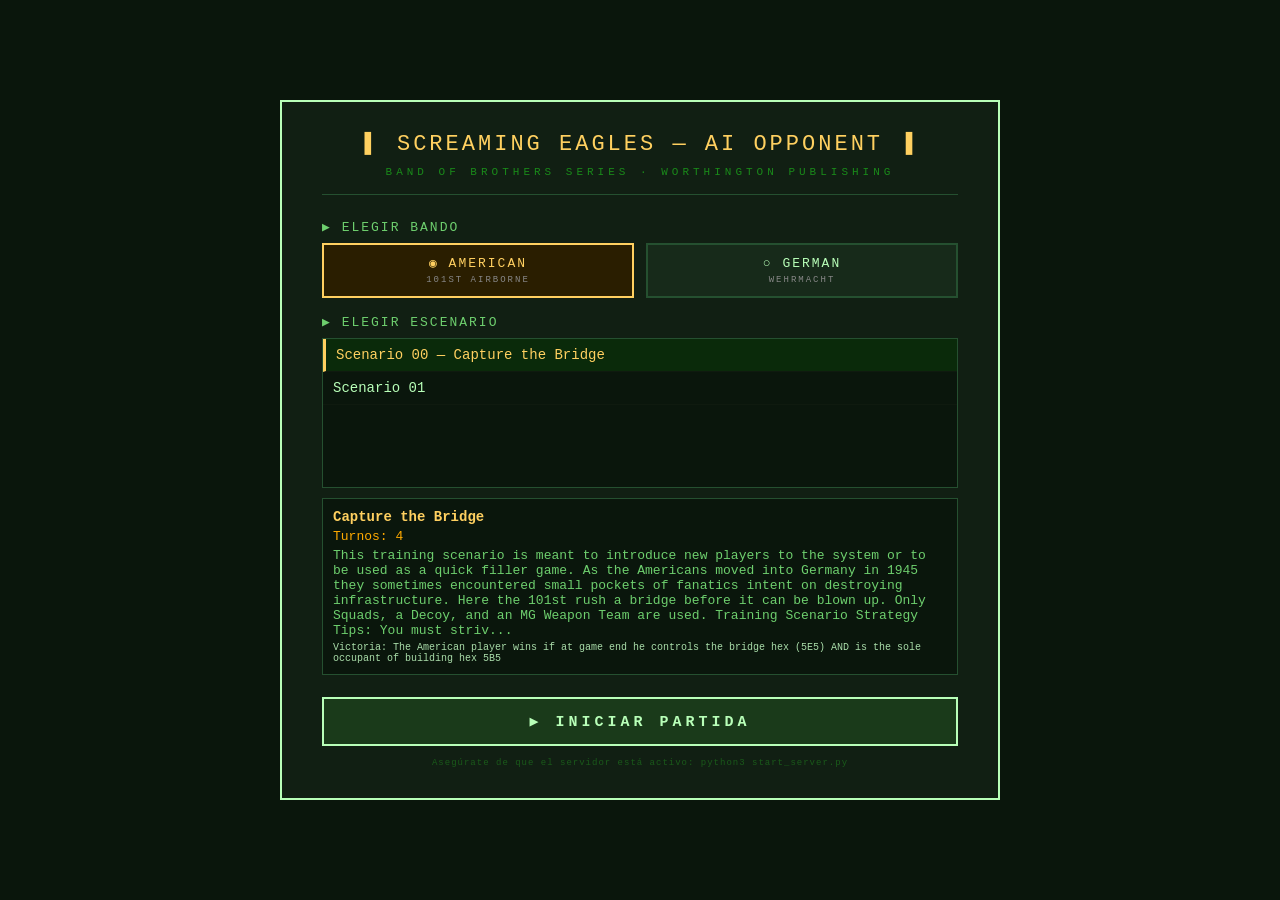
==== web_app/index.html @ 05a42299 "Initial commit — Screaming Eagles AI Opponent web app HTML/CSS/JS wargame con oponente IA basado en " ====
<!DOCTYPE html>
<html lang="es">
<head>
    <meta charset="UTF-8">
    <meta name="viewport" content="width=device-width, initial-scale=1.0">
    <title>SCREAMING EAGLES — AI OPPONENT</title>
    <link rel="stylesheet" href="css/style.css">
</head>
<body>

<!-- ═══════════════════════════════════════════════════════════════════════
     SETUP SCREEN
     ═══════════════════════════════════════════════════════════════════════ -->
<div id="setup-screen" class="screen active">
    <div class="setup-box">
        <div class="setup-title">
            ▌ SCREAMING EAGLES — AI OPPONENT ▐<br>
            <span style="font-size:11px;color:#1a8a1a;letter-spacing:4px">BAND OF BROTHERS SERIES · WORTHINGTON PUBLISHING</span>
        </div>

        <div class="setup-section-label">▶ ELEGIR BANDO</div>
        <div class="faction-row">
            <button class="faction-btn active" data-faction="american"
                    onclick="App.selectFaction(this)">
                ◉ AMERICAN<br>
                <span style="font-size:9px;color:#888">101st Airborne</span>
            </button>
            <button class="faction-btn" data-faction="german"
                    onclick="App.selectFaction(this)">
                ○ GERMAN<br>
                <span style="font-size:9px;color:#888">Wehrmacht</span>
            </button>
        </div>

        <div class="setup-section-label">▶ ELEGIR ESCENARIO</div>
        <div id="scenario-list"></div>

        <div class="scenario-info">
            <strong id="scenario-title">— Selecciona un escenario —</strong>
            <div id="scenario-turns" style="color:#ffaa00;margin-bottom:4px"></div>
            <div id="scenario-desc" style="margin-bottom:4px"></div>
            <div id="scenario-victoria" style="font-size:10px;color:#aaddaa"></div>
        </div>

        <button class="btn-start" onclick="App.startGame()">
            ▶ INICIAR PARTIDA
        </button>

        <div style="margin-top:12px;font-size:9px;color:#1a5a1a;text-align:center;letter-spacing:1px">
            Asegúrate de que el servidor está activo: python3 start_server.py
        </div>
    </div>
</div>

<!-- ═══════════════════════════════════════════════════════════════════════
     GAME SCREEN
     ═══════════════════════════════════════════════════════════════════════ -->
<div id="game-screen" class="screen" style="display:none">

    <!-- ── Header ──────────────────────────────────────────────────── -->
    <div id="header">
        <span class="hdr-brand">▌ SCREAMING EAGLES ▐</span>
        <span id="hdr-turn">TURNO 1/4</span>
        <span id="hdr-phase">▌ DESPLIEGUE ▐</span>
        <span id="hdr-ops" style="display:none"></span>
        <span id="hdr-cp" style="display:none"></span>
        <span id="hdr-ai-indicator">◌ IA...</span>
        <span id="kb-hint">SPC=dado · M=mover · F=disparar · O=opfire · P=pasar · ESC=cancelar</span>
        <span id="hdr-clock">00:00:00</span>
    </div>

    <!-- ── Body ─────────────────────────────────────────────────────── -->
    <div id="body">

        <!-- ── Panel Izquierdo ─────────────────────────────────────── -->
        <div id="panel-left">

            <div class="panel-section">
                <div class="panel-label">▶ ALIADOS</div>
                <div class="unit-list" id="unit-list-aliados"></div>
            </div>

            <div class="panel-section">
                <div class="panel-label">▶ EJE (IA)</div>
                <div class="unit-list" id="unit-list-eje"></div>
            </div>

            <div class="panel-section" style="flex:1;display:flex;flex-direction:column;overflow:hidden">
                <div class="panel-label">▶ LOG OPERACIONES</div>
                <div id="ops-log"></div>
            </div>

        </div>

        <!-- ── Panel Mapa ──────────────────────────────────────────── -->
        <div id="panel-map">
            <svg id="hexmap"></svg>
        </div>

        <!-- ── Panel Derecho ──────────────────────────────────────── -->
        <div id="panel-right">

            <!-- Detalles de unidad -->
            <div class="panel-section" id="unit-detail">
                <div class="panel-label">▶ UNIDAD SELECCIONADA</div>
                <div style="padding:6px 8px">
                    <div id="detail-name" style="color:#ffaa00;font-size:13px;font-weight:bold;margin-bottom:5px">— Sin selección —</div>
                    <div class="detail-row"><span id="detail-cat"></span><span id="detail-side" style="color:#888;font-size:10px"></span></div>
                    <div class="detail-row"><span id="detail-fp"></span></div>
                    <div class="detail-row"><span id="detail-melee"></span></div>
                    <div class="detail-row"><span id="detail-range"></span></div>
                    <div class="detail-row"><span id="detail-moral"></span></div>
                    <div class="detail-row"><span id="detail-mps"></span></div>
                    <div class="detail-row"><span id="detail-status"></span></div>
                    <div class="detail-row"><span id="detail-cara"></span><span id="detail-oculto" style="color:#55ff55;font-size:11px"></span></div>
                    <div class="detail-row"><span id="detail-coord" style="color:#ffaa00"></span></div>
                    <div class="detail-row"><span id="detail-markers" style="color:#666;font-size:10px"></span></div>
                </div>
            </div>

            <!-- Acciones -->
            <div class="panel-section" id="action-panel">
                <div class="action-label">▶ ACCIONES</div>
                <button id="btn-mover"    class="btn-action btn-primary" onclick="App.actionMover()">⇒ MOVER</button>
                <button id="btn-disparar"   class="btn-action btn-primary" onclick="App.actionDisparar()">⚡ DISPARAR</button>
                <button id="btn-fuego-comb" class="btn-action btn-primary" onclick="App.actionFuegoComb()">⚡⚡ FUEGO COMB.</button>
                <button id="btn-opfire"     class="btn-action btn-amber"   onclick="App.actionOpFire()">◉ OP FIRE</button>
                <button id="btn-finseq"   class="btn-action btn-amber"   onclick="App.actionFinSeq()">✔ FIN SECUENCIA</button>
                <button id="btn-cp"       class="btn-action btn-amber"   onclick="App.actionCP()">★ GASTAR CP</button>
                <button id="btn-humo"      class="btn-action btn-amber" onclick="App.actionTirarHumo()" style="display:none">☁ HUMO</button>
                <button id="btn-bombardeo" class="btn-action btn-red"   onclick="App.actionBomardeo()" style="display:none">✈ BOMBARDEO</button>
                <button id="btn-pasar"    class="btn-action btn-red"     onclick="App.actionPasar()">⏸ PASAR</button>
                <button id="btn-continue" class="btn-action btn-amber"   style="display:none">▶ CONTINUAR</button>
            </div>

            <!-- Dados -->
            <div class="panel-section" id="dice-panel">
                <div class="dice-label">▶ DADOS</div>
                <div id="dice-pending-label"></div>
                <div id="dice-result">—</div>
                <button id="btn-roll-dice" class="btn-action" onclick="App.rollDice()" style="display:block;text-align:center">
                    ⚀ TIRAR d10
                </button>
                <button id="btn-los-check" class="btn-action btn-los" onclick="App.actionLOSCheck()" style="display:block;margin-top:6px">
                    👁 COMPROBAR LOS
                </button>
            </div>

            <!-- CPs restantes -->
            <div class="panel-section" id="cp-panel">
                <div class="action-label">▶ PUNTOS DE COMANDO</div>
                <div id="statusbar-info" style="padding:4px 0;font-size:10px;color:#888">—</div>
            </div>

        </div>
    </div>

    <!-- ── Statusbar ─────────────────────────────────────────────── -->
    <div id="statusbar">
        <span id="status-dot" class="dot-ok">●</span>
        <span id="statusbar-msg" class="status-ok">● SISTEMA LISTO</span>
    </div>

</div>

<!-- ═══════════════════════════════════════════════════════════════════════
     MODAL DE VICTORIA
     ═══════════════════════════════════════════════════════════════════════ -->
<div id="victory-modal">
    <div class="victory-box">
        <div id="victory-title">★ VICTORIA ★</div>
        <div id="victory-subtitle">¡Objetivo completado!</div>
        <button class="btn-modal-close"
                onclick="document.getElementById('victory-modal').style.display='none'">
            ✖ CERRAR
        </button>
        &nbsp;
        <button class="btn-modal-close" onclick="location.reload()">
            ↺ NUEVA PARTIDA
        </button>
    </div>
</div>

<!-- ── Scripts (orden importante: dependencias primero) ─── -->
<script src="js/loader.js"></script>
<script src="js/hexmap.js"></script>
<script src="js/engine.js"></script>
<script src="js/ai.js"></script>
<script src="js/main.js"></script>

</body>
</html>
---- web_app/css/style.css ----
/* ═══════════════════════════════════════════════════════════════════════════
   Screaming Eagles — AI Opponent  |  Estética de terminal militar
   ═══════════════════════════════════════════════════════════════════════════ */

:root {
    --bg:       #0a160c;
    --panel:    #111f13;
    --frame:    #172a1a;
    --border:   #255030;
    --green:    #b8ffb8;
    --green-dim:#6ecf6e;
    --amber:    #ffd060;
    --red:      #ff7070;
    --blue:     #77aaff;
    --gray:     #a8c8aa;
    --font:     'Courier New', Courier, monospace;
}

* { box-sizing: border-box; margin: 0; padding: 0; }

body {
    background: var(--bg);
    color: var(--green);
    font-family: var(--font);
    height: 100vh;
    overflow: hidden;
    display: flex;
    flex-direction: column;
}

/* ── Pantallas ─────────────────────────────────────────────────────────── */

.screen { display: none; flex-direction: column; height: 100vh; }
.screen.active { display: flex; }

/* ═══════════════════════════════════════════════════════════
   SETUP SCREEN
   ═══════════════════════════════════════════════════════════ */

#setup-screen {
    align-items: center;
    justify-content: center;
    background: var(--bg);
}

.setup-box {
    border: 2px solid var(--green);
    background: var(--panel);
    padding: 30px 40px;
    min-width: 620px;
    max-width: 720px;
}

.setup-title {
    font-size: 22px;
    color: var(--amber);
    text-align: center;
    letter-spacing: 3px;
    margin-bottom: 24px;
    border-bottom: 1px solid var(--border);
    padding-bottom: 12px;
}

.setup-section-label {
    font-size: 13px;
    color: var(--green-dim);
    letter-spacing: 2px;
    margin: 16px 0 8px;
    text-transform: uppercase;
}

.faction-row {
    display: flex;
    gap: 12px;
    margin-bottom: 16px;
}

.faction-btn {
    flex: 1;
    padding: 10px;
    border: 2px solid var(--border);
    background: var(--frame);
    color: var(--green);
    font-family: var(--font);
    font-size: 13px;
    letter-spacing: 2px;
    cursor: pointer;
    text-transform: uppercase;
    transition: all 0.15s;
}
.faction-btn:hover  { border-color: var(--green); background: #1a3a1a; }
.faction-btn.active { border-color: var(--amber); color: var(--amber); background: #2a1e00; }

#scenario-list {
    height: 150px;
    overflow-y: auto;
    border: 1px solid var(--border);
    background: var(--bg);
    margin-bottom: 10px;
}

.scenario-item {
    padding: 8px 10px;
    cursor: pointer;
    font-size: 14px;
    border-bottom: 1px solid #0f1a0f;
    transition: background 0.1s;
}
.scenario-item:hover    { background: #1a3a1a; }
.scenario-item.selected { background: #0a2a0a; color: var(--amber); border-left: 3px solid var(--amber); }

.scenario-info {
    border: 1px solid var(--border);
    background: var(--bg);
    padding: 10px;
    font-size: 13px;
    min-height: 80px;
    color: var(--green-dim);
    margin-bottom: 14px;
}
.scenario-info strong { color: var(--amber); display: block; margin-bottom: 4px; font-size: 14px; }

.btn-start {
    width: 100%;
    padding: 13px;
    background: #1a3a1a;
    border: 2px solid var(--green);
    color: var(--green);
    font-family: var(--font);
    font-size: 15px;
    font-weight: bold;
    letter-spacing: 4px;
    cursor: pointer;
    text-transform: uppercase;
    margin-top: 8px;
    transition: all 0.15s;
}
.btn-start:hover { background: #2a5a2a; border-color: var(--amber); color: var(--amber); }

/* ═══════════════════════════════════════════════════════════
   GAME SCREEN
   ═══════════════════════════════════════════════════════════ */

#game-screen {
    display: flex;
    flex-direction: column;
    height: 100vh;
}

/* ── Header ──────────────────────────────────────────────── */

#header {
    background: var(--panel);
    border-bottom: 2px solid var(--border);
    padding: 6px 14px;
    display: flex;
    align-items: center;
    gap: 20px;
    flex-shrink: 0;
}

.hdr-brand {
    color: var(--amber);
    font-size: 16px;
    letter-spacing: 3px;
    white-space: nowrap;
}

#hdr-turn {
    font-size: 13px;
    color: var(--green);
    letter-spacing: 1px;
}

#hdr-phase {
    font-size: 14px;
    color: var(--amber);
    letter-spacing: 2px;
    flex: 1;
}

#hdr-ops {
    font-size: 13px;
    color: var(--blue);
    letter-spacing: 1px;
    padding: 0 8px;
}

#hdr-clock {
    font-size: 13px;
    color: var(--green-dim);
    font-variant-numeric: tabular-nums;
}

/* ── Body (3 paneles) ─────────────────────────────────────── */

#body {
    display: flex;
    flex: 1;
    overflow: hidden;
}

/* ── Panel Izquierdo ─────────────────────────────────────── */

#panel-left {
    width: 250px;
    min-width: 230px;
    background: var(--panel);
    border-right: 2px solid var(--border);
    display: flex;
    flex-direction: column;
    overflow: hidden;
    flex-shrink: 0;
}

.panel-section {
    border-bottom: 1px solid var(--border);
    flex-shrink: 0;
}

.panel-label {
    font-size: 13px;
    letter-spacing: 2px;
    color: var(--amber);
    padding: 5px 8px;
    background: var(--frame);
    text-transform: uppercase;
}

.unit-list {
    overflow-y: auto;
    max-height: 200px;
    padding: 2px 0;
}

.unit-item {
    font-size: 12px;
    padding: 4px 8px;
    border-bottom: 1px solid #0a160a;
    cursor: default;
    white-space: nowrap;
    overflow: hidden;
    text-overflow: ellipsis;
    color: var(--green);
    transition: background 0.1s;
    display: flex;
    align-items: center;
    gap: 5px;
}
.unit-item:hover     { background: #1a2a1a; }
.unit-item.unit-dead { color: var(--gray); text-decoration: line-through; }
.unit-item.unit-selected { background: #0a2a0a; color: var(--amber); }

.unit-status-badge {
    flex-shrink: 0;
    font-size: 10px;
    font-weight: bold;
    width: 18px;
    text-align: center;
    border-radius: 2px;
    padding: 0 1px;
}
.usb-ok     { color: var(--green-dim); }
.usb-used   { color: #556655; }
.usb-opfire { color: var(--amber); }
.usb-sup1   { color: #ffcc00; background: #332200; }
.usb-sup2   { color: var(--red); background: #330000; }
.usb-dead   { color: var(--gray); }
.unit-name  { flex: 1; overflow: hidden; text-overflow: ellipsis; }

#ops-log {
    flex: 1;
    overflow-y: auto;
    padding: 4px;
    font-size: 13px;
    color: var(--green-dim);
    background: var(--bg);
}

.log-line {
    padding: 1px 4px;
    border-bottom: 1px solid #0a100a;
    line-height: 1.4;
}
.log-phase   { color: var(--amber);    font-weight: bold; border-bottom-color: #2a1e00; }
.log-player  { color: var(--green); }
.log-ai      { color: var(--blue);     opacity: 0.9; }
.log-damage  { color: var(--red); }
.log-effect  { color: #ff9944; }
.log-ok      { color: #88ff88; }
.log-warn    { color: var(--amber); }

/* ── Panel Mapa (centro) ─────────────────────────────────── */

#panel-map {
    flex: 1;
    overflow: auto;
    background: #050d05;
    position: relative;
    display: flex;
    align-items: flex-start;
    justify-content: flex-start;
}

#hexmap {
    display: block;
    cursor: crosshair;
}

/* ── Highlights SVG ──────────────────────────────────────── */

.hex-hl { stroke: none; }
.hl-deploy  { fill: rgba(0,  200,  0,  0.30); }
.hl-move    { fill: rgba(50, 200, 50,  0.25); }
.hl-enemy   { fill: rgba(255, 50,  50,  0.35); }
.hl-fire    { fill: rgba(255, 80,  20,  0.45); }
.hl-selected{ fill: rgba(255, 200,  0,  0.30); }
.hl-los     { fill: rgba(100, 150, 255, 0.20); }

/* ── Panel Derecho ──────────────────────────────────────── */

#panel-right {
    width: 240px;
    min-width: 220px;
    background: var(--panel);
    border-left: 2px solid var(--border);
    display: flex;
    flex-direction: column;
    overflow: hidden;
    flex-shrink: 0;
}

/* ── Detalles de unidad ──────────────────────────────────── */

#unit-detail {
    padding: 8px;
    border-bottom: 1px solid var(--border);
    flex-shrink: 0;
}

#detail-name {
    font-size: 15px;
    color: var(--amber);
    margin-bottom: 4px;
    font-weight: bold;
}

.detail-row {
    font-size: 13px;
    color: var(--green-dim);
    padding: 1px 0;
    display: flex;
    justify-content: space-between;
}
.detail-row span { color: var(--green); }

/* ── Acciones ─────────────────────────────────────────────── */

#action-panel {
    padding: 8px;
    border-bottom: 1px solid var(--border);
    display: flex;
    flex-direction: column;
    gap: 5px;
    flex-shrink: 0;
}

.action-label {
    font-size: 12px;
    color: var(--green-dim);
    letter-spacing: 2px;
    margin-bottom: 2px;
}

.btn-action {
    padding: 8px 10px;
    background: var(--frame);
    border: 1px solid var(--border);
    color: var(--green);
    font-family: var(--font);
    font-size: 14px;
    letter-spacing: 1px;
    cursor: pointer;
    text-transform: uppercase;
    text-align: left;
    transition: all 0.1s;
    display: none;
}
.btn-action:hover { background: #1a3a1a; border-color: var(--green); }
.btn-action:disabled { color: var(--gray); cursor: default; border-color: #1a2a1a; }
.btn-action.btn-primary { border-color: var(--green); color: var(--green); }
.btn-action.btn-amber   { border-color: var(--amber); color: var(--amber); }
.btn-action.btn-red     { border-color: var(--red);   color: var(--red);   }
.btn-action.btn-los     { border-color: var(--blue);  color: var(--blue);  }

#btn-continue { border-color: var(--amber); color: var(--amber); font-size: 15px; padding: 10px; }
#btn-continue:hover { background: #2a1e00; }
#btn-roll-dice { border-color: var(--blue); color: var(--blue); font-size: 14px; }

/* ── Dados ─────────────────────────────────────────────────── */

#dice-panel {
    padding: 8px;
    border-bottom: 1px solid var(--border);
    flex-shrink: 0;
}

.dice-label {
    font-size: 13px;
    color: var(--green-dim);
    letter-spacing: 2px;
    margin-bottom: 4px;
}

#dice-pending-label {
    font-size: 11px;
    color: var(--amber);
    font-family: 'Courier New', monospace;
    text-align: center;
    min-height: 16px;
    margin-bottom: 4px;
    word-break: break-word;
    line-height: 1.35;
    background: #1a0e00;
    border: 1px solid #3a2a00;
    padding: 3px 4px;
    border-radius: 2px;
}
#dice-pending-label:empty {
    background: transparent;
    border-color: transparent;
    padding: 0;
    min-height: 0;
}

#dice-result {
    font-size: 44px;
    color: var(--amber);
    text-align: center;
    letter-spacing: 4px;
    min-height: 56px;
    display: flex;
    align-items: center;
    justify-content: center;
    border: 1px solid var(--border);
    background: var(--bg);
    margin-bottom: 6px;
    transition: color 0.3s;
}
#dice-result.dice-low  { color: var(--green); }
#dice-result.dice-high { color: var(--red); }

.dice-flash {
    animation: diceFlash 0.5s ease-out;
}

@keyframes diceFlash {
    0%   { color: #ffffff; text-shadow: 0 0 20px #ffffff; }
    100% { color: var(--amber); text-shadow: none; }
}

/* ── CPs ───────────────────────────────────────────────────── */

#cp-panel {
    padding: 6px 8px;
    border-bottom: 1px solid var(--border);
    font-size: 13px;
    flex-shrink: 0;
}

/* ── Statusbar ─────────────────────────────────────────────── */

#statusbar {
    background: var(--panel);
    border-top: 2px solid var(--border);
    padding: 6px 12px;
    display: flex;
    align-items: center;
    gap: 12px;
    flex-shrink: 0;
    font-size: 13px;
}

#status-dot { font-size: 15px; }
.dot-ok      { color: var(--green); }
.dot-working { color: var(--amber); }
.dot-warning { color: var(--amber); }
.dot-error   { color: var(--red);   }

#statusbar-msg {
    flex: 1;
    font-size: 13px;
    letter-spacing: 1px;
    overflow: hidden;
    text-overflow: ellipsis;
    white-space: nowrap;
}
.status-ok      { color: var(--green); }
.status-working { color: var(--amber); }
.status-warning { color: var(--amber); }
.status-error   { color: var(--red);   }

#statusbar-info {
    font-size: 13px;
    color: var(--green-dim);
    white-space: nowrap;
}

/* ── Modal de victoria ─────────────────────────────────────── */

#victory-modal {
    display: none;
    position: fixed;
    inset: 0;
    background: rgba(0, 0, 0, 0.85);
    align-items: center;
    justify-content: center;
    z-index: 1000;
}

.victory-box {
    border: 3px solid var(--amber);
    background: var(--panel);
    padding: 40px 60px;
    text-align: center;
    min-width: 360px;
}

#victory-title {
    font-size: 28px;
    color: var(--amber);
    letter-spacing: 6px;
    margin-bottom: 16px;
}

#victory-subtitle {
    font-size: 13px;
    color: var(--green);
    margin-bottom: 28px;
    letter-spacing: 1px;
}

.btn-modal-close {
    padding: 12px 30px;
    background: var(--frame);
    border: 2px solid var(--amber);
    color: var(--amber);
    font-family: var(--font);
    font-size: 13px;
    letter-spacing: 3px;
    cursor: pointer;
    text-transform: uppercase;
    transition: all 0.15s;
}
.btn-modal-close:hover { background: #2a1e00; }

/* ── AI thinking indicator ─────────────────────────────────── */

#hdr-ai-indicator {
    font-size: 12px;
    color: var(--blue);
    letter-spacing: 1px;
    display: none;
}
#hdr-ai-indicator.active {
    display: inline;
    animation: aiPulse 1s ease-in-out infinite;
}
@keyframes aiPulse {
    0%, 100% { opacity: 1; }
    50%       { opacity: 0.3; }
}

/* ── CPs en header ─────────────────────────────────────── */

#hdr-cp {
    font-size: 12px;
    color: var(--amber);
    letter-spacing: 1px;
    white-space: nowrap;
}

/* ── Atajos de teclado hint ─────────────────────────────── */

#kb-hint {
    font-size: 9px;
    color: #3a5a3a;
    letter-spacing: 0.5px;
    margin-left: auto;
    white-space: nowrap;
}

/* ── Scrollbars ─────────────────────────────────────────────── */

::-webkit-scrollbar { width: 6px; height: 6px; }
::-webkit-scrollbar-track { background: var(--bg); }
::-webkit-scrollbar-thumb { background: var(--border); border-radius: 3px; }
::-webkit-scrollbar-thumb:hover { background: var(--green-dim); }

/* ── Selección ─────────────────────────────────────────────── */
::selection { background: #1a4a1a; color: var(--amber); }
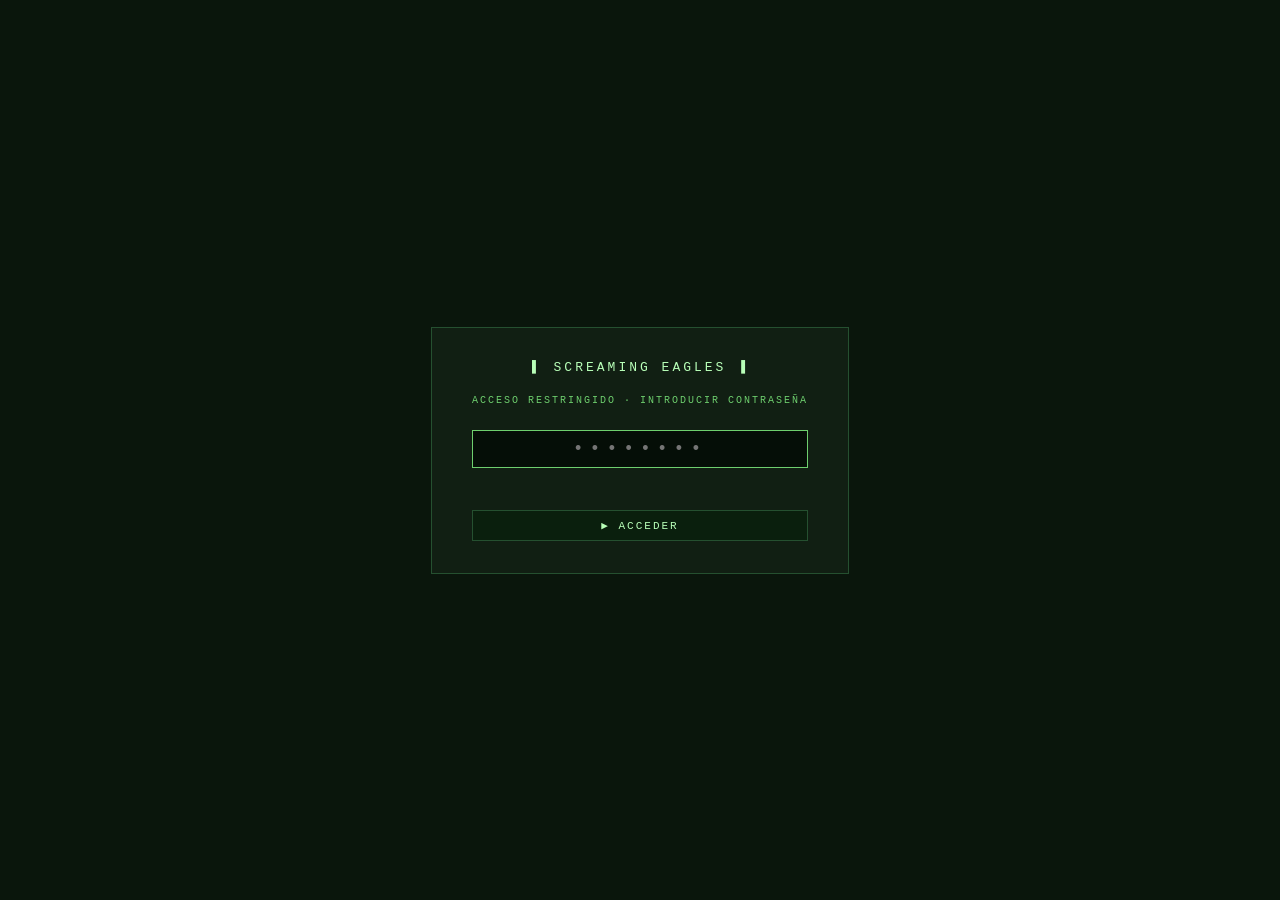
==== commit 43952f1c: "Add password gate" ====
--- a/web_app/index.html
+++ b/web_app/index.html
@@ -7,6 +7,20 @@
     <link rel="stylesheet" href="css/style.css">
 </head>
 <body>
+
+<!-- ═══════════════════════════════════════════════════════════════════════
+     PASSWORD SCREEN
+     ═══════════════════════════════════════════════════════════════════════ -->
+<div id="password-screen">
+    <div class="pw-box">
+        <div class="pw-title">▌ SCREAMING EAGLES ▐</div>
+        <div class="pw-subtitle">ACCESO RESTRINGIDO · INTRODUCIR CONTRASEÑA</div>
+        <input id="pw-input" type="password" placeholder="••••••••"
+               autocomplete="off" spellcheck="false">
+        <div id="pw-error"></div>
+        <button class="btn-pw" onclick="checkPassword()">▶ ACCEDER</button>
+    </div>
+</div>
 
 <!-- ═══════════════════════════════════════════════════════════════════════
      SETUP SCREEN
@@ -181,6 +195,42 @@
     </div>
 </div>
 
+<!-- ── Password gate ──────────────────────────────────────────────────── -->
+<script>
+(function () {
+    const PASSWORD = 'eagles101'; // ← cambia la contraseña aquí
+    const KEY = 'se_auth';
+
+    function unlock() {
+        document.getElementById('password-screen').classList.add('hidden');
+    }
+
+    // Si ya autenticó en esta sesión, no mostrar pantalla
+    if (sessionStorage.getItem(KEY) === '1') { unlock(); return; }
+
+    window.checkPassword = function () {
+        const val = document.getElementById('pw-input').value;
+        if (val === PASSWORD) {
+            sessionStorage.setItem(KEY, '1');
+            unlock();
+        } else {
+            const err = document.getElementById('pw-error');
+            err.textContent = '✖ CONTRASEÑA INCORRECTA';
+            document.getElementById('pw-input').value = '';
+            setTimeout(() => { err.textContent = ''; }, 2000);
+        }
+    };
+
+    // Permitir Enter para confirmar
+    document.getElementById('pw-input').addEventListener('keydown', function (e) {
+        if (e.key === 'Enter') checkPassword();
+    });
+
+    // Enfocar el campo al cargar
+    document.getElementById('pw-input').focus();
+})();
+</script>
+
 <!-- ── Scripts (orden importante: dependencias primero) ─── -->
 <script src="js/loader.js"></script>
 <script src="js/hexmap.js"></script>
--- a/web_app/css/style.css
+++ b/web_app/css/style.css
@@ -17,6 +17,50 @@
 }
 
 * { box-sizing: border-box; margin: 0; padding: 0; }
+
+/* ── Pantalla de contraseña ─────────────────────────────────────────────── */
+#password-screen {
+    position: fixed; inset: 0; z-index: 9999;
+    background: var(--bg);
+    display: flex; align-items: center; justify-content: center;
+}
+#password-screen.hidden { display: none; }
+.pw-box {
+    border: 1px solid var(--border);
+    background: var(--panel);
+    padding: 32px 40px;
+    text-align: center;
+    min-width: 300px;
+}
+.pw-title {
+    font-size: 13px; letter-spacing: 3px;
+    color: var(--green); margin-bottom: 20px;
+}
+.pw-subtitle {
+    font-size: 10px; color: var(--green-dim);
+    letter-spacing: 2px; margin-bottom: 24px;
+}
+#pw-input {
+    background: #050e07; border: 1px solid var(--border);
+    color: var(--amber); font-family: var(--font);
+    font-size: 18px; letter-spacing: 6px;
+    text-align: center; padding: 8px 16px;
+    width: 100%; margin-bottom: 16px;
+    outline: none;
+}
+#pw-input:focus { border-color: var(--green-dim); }
+#pw-error {
+    color: var(--red); font-size: 10px;
+    letter-spacing: 2px; margin-bottom: 12px;
+    min-height: 14px;
+}
+.btn-pw {
+    background: #0a1f0d; border: 1px solid var(--border);
+    color: var(--green); font-family: var(--font);
+    font-size: 11px; letter-spacing: 2px;
+    padding: 8px 24px; cursor: pointer; width: 100%;
+}
+.btn-pw:hover { background: var(--frame); border-color: var(--green-dim); }
 
 body {
     background: var(--bg);
